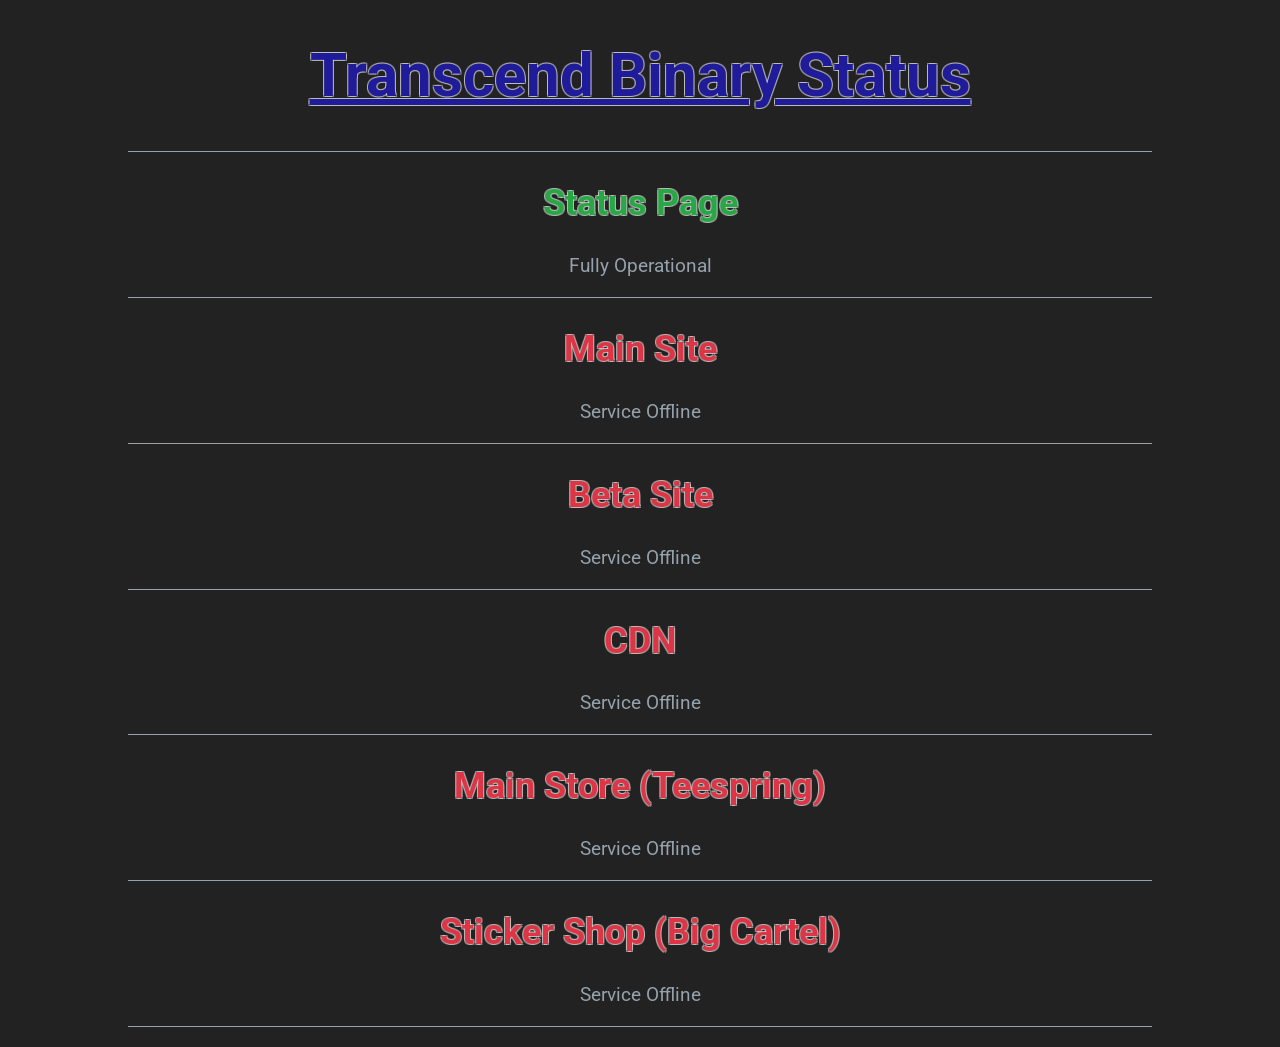
==== index.html @ 592cfc51 "rename status.html to index.html" ====
<!DOCTYPE html>
<html lang="en">
<head>
<meta charset="UTF-8">
<meta name="viewport" content="width=device-width, initial-scale=1.0">
<title>Transcend Binary | Status</title>

<link rel="preconnect" href="https://fonts.googleapis.com">
<link rel="preconnect" href="https://fonts.gstatic.com" crossorigin>
<link href="https://fonts.googleapis.com/css2?family=Roboto:wght@300;400;500;700&display=swap" rel="stylesheet">

<style>
  body {
    background-color: #222;
    font-family: 'Roboto', sans-serif;
    font-size: 150%;
    text-align: center;
    margin: 0;
  }

  hr {
    border: 0;
    border-top: 1px solid #95a1ac;
    margin: 20px auto;
    width: 80%;
  }

  p {
    color: #95a1ac;
    font-size: 80%;
  }

  h1, h2, h3, h4, h5, h6 {
    color: #eee;
    text-shadow: 
      -1px -1px 0 rgba(238, 238, 238, 0.5), 
       1px -1px 0 rgba(238, 238, 238, 0.5), 
      -1px  1px 0 rgba(238, 238, 238, 0.5), 
       1px  1px 0 rgba(238, 238, 238, 0.5);
  }

  h1 {
    color: #1f1b99;
    text-decoration: underline;
    font-size: 250%;
  }

  .spinner {
    display: inline-block;
    width: 14px;
    height: 14px;
    margin-left: 10px;
    border: 2px solid rgba(238, 238, 238, 0.3);
    border-top: 2px solid #95a1ac;
    border-radius: 50%;
    animation: spin 0.8s linear infinite;
    vertical-align: middle;
  }

  @keyframes spin {
    to { transform: rotate(360deg); }
  }

  .hidden {
    display: none;
  }
</style>
</head>

<body>

<h1>Transcend Binary Status</h1>
<hr>

<h2 style="color: #28a745">Status Page</h2>
<p>Fully Operational</p>

<hr>

<h2 id="mainSite">
  Main Site
  <span class="spinner" id="mainSiteSpinner"></span>
</h2>
<p id="mainSiteStatus"></p>

<hr>

<h2 id="betaSite">
  Beta Site
  <span class="spinner" id="betaSiteSpinner"></span>
</h2>
<p id="betaSiteStatus"></p>

<hr>

<h2 id="cdn">
  CDN
  <span class="spinner" id="cdnSpinner"></span>
</h2>
<p id="cdnStatus"></p>

<hr>

<h2 id="teespring">
  Main Store (Teespring)
  <span class="spinner" id="teespringSpinner"></span>
</h2>
<p id="teespringStatus"></p>

<hr>

<h2 id="bigCartel">
  Sticker Shop (Big Cartel)
  <span class="spinner" id="bigCartelSpinner"></span>
</h2>
<p id="bigCartelStatus"></p>

<hr>

<script>
const red = "Service Offline";
const green = "Service Online";

async function checkService(url, headerId, textId, spinnerId) {
  const header = document.getElementById(headerId);
  const text = document.getElementById(textId);
  const spinner = document.getElementById(spinnerId);

  try {
    await fetch(url, { mode: "no-cors" });

    header.style.color = "#28a745";
    text.textContent = green;

  } catch {
    header.style.color = "#dc3545";
    text.textContent = red;
  }

  spinner.classList.add("hidden");
}

checkService("https://transcendbinary.co.uk", "mainSite", "mainSiteStatus", "mainSiteSpinner");
checkService("https://beta.transcendbinary.co.uk", "betaSite", "betaSiteStatus", "betaSiteSpinner");
checkService("https://cdn.transcendbinary.co.uk", "cdn", "cdnStatus", "cdnSpinner");
checkService("https://store.transcendbinary.co.uk", "teespring", "teespringStatus", "teespringSpinner");
checkService("https://stickers.transcendbinary.co.uk", "bigCartel", "bigCartelStatus", "bigCartelSpinner");
</script>

</body>
</html>
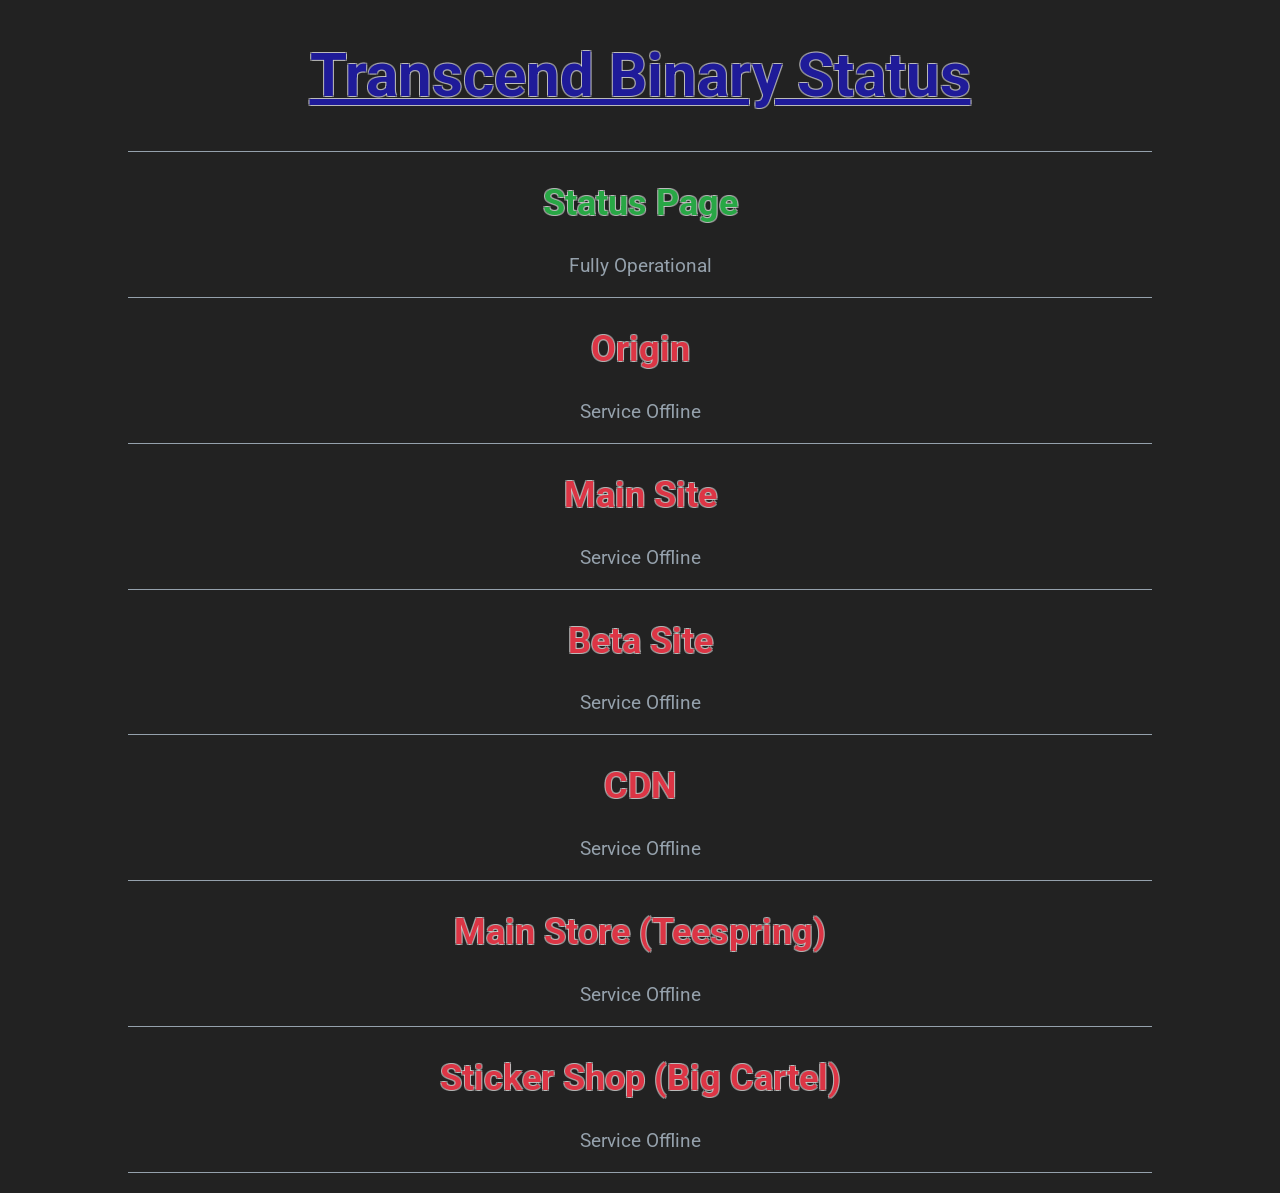
==== commit 991f4232: "Update status page with origin site check" ====
--- a/index.html
+++ b/index.html
@@ -77,6 +77,14 @@
 
 <hr>
 
+<h2 id="origin">
+  Origin
+  <span class="spinner" id="originSpinner"></span>
+</h2>
+<p id="originStatus"></p>
+
+<hr>
+
 <h2 id="mainSite">
   Main Site
   <span class="spinner" id="mainSiteSpinner"></span>
@@ -140,6 +148,7 @@
   spinner.classList.add("hidden");
 }
 
+checkService("https://transcendbinary.co.uk", "origin", "originStatus", "originSpinner");
 checkService("https://transcendbinary.co.uk", "mainSite", "mainSiteStatus", "mainSiteSpinner");
 checkService("https://beta.transcendbinary.co.uk", "betaSite", "betaSiteStatus", "betaSiteSpinner");
 checkService("https://cdn.transcendbinary.co.uk", "cdn", "cdnStatus", "cdnSpinner");
@@ -149,3 +158,4 @@
 
 </body>
 </html>
+
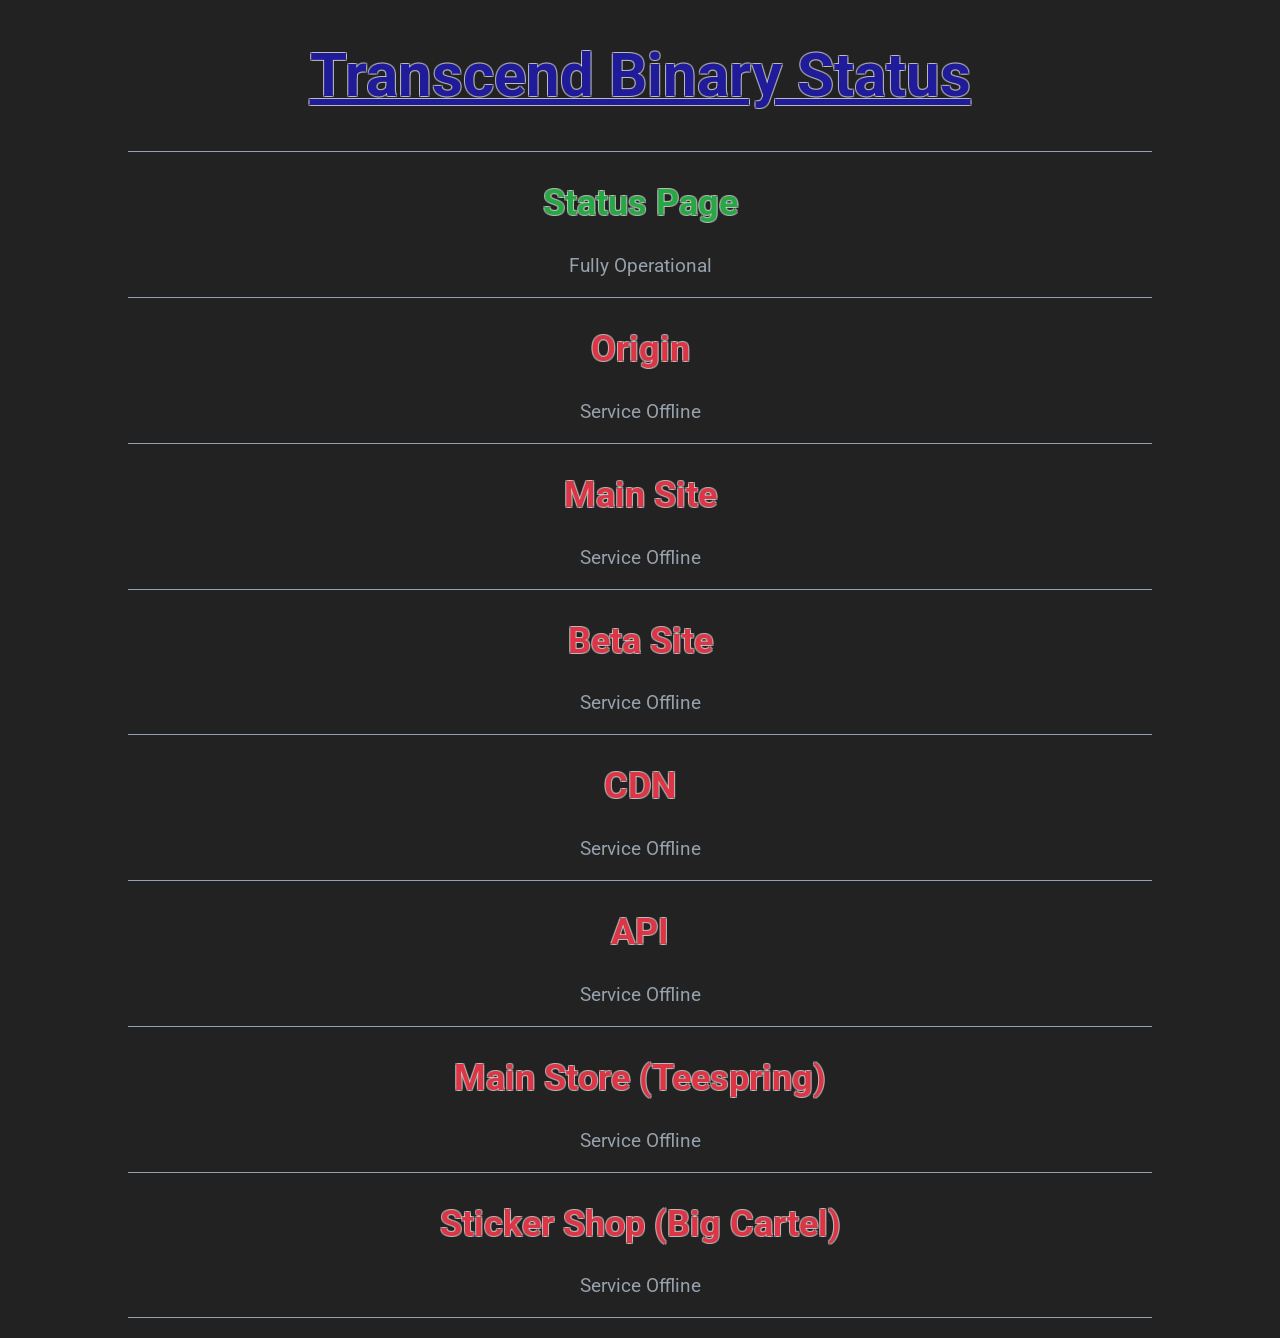
==== commit db39609f: "Added API status" ====
--- a/index.html
+++ b/index.html
@@ -109,6 +109,14 @@
 
 <hr>
 
+<h2 id="api">
+  API
+  <span class="spinner" id="apiSpinner"></span>
+</h2>
+<p id="apiStatus"></p>
+
+<hr>
+
 <h2 id="teespring">
   Main Store (Teespring)
   <span class="spinner" id="teespringSpinner"></span>
@@ -152,6 +160,7 @@
 checkService("https://transcendbinary.co.uk", "mainSite", "mainSiteStatus", "mainSiteSpinner");
 checkService("https://beta.transcendbinary.co.uk", "betaSite", "betaSiteStatus", "betaSiteSpinner");
 checkService("https://cdn.transcendbinary.co.uk", "cdn", "cdnStatus", "cdnSpinner");
+checkService("https://api.transcendbinary.co.uk", "api", "apiStatus", "apiSpinner");
 checkService("https://store.transcendbinary.co.uk", "teespring", "teespringStatus", "teespringSpinner");
 checkService("https://stickers.transcendbinary.co.uk", "bigCartel", "bigCartelStatus", "bigCartelSpinner");
 </script>
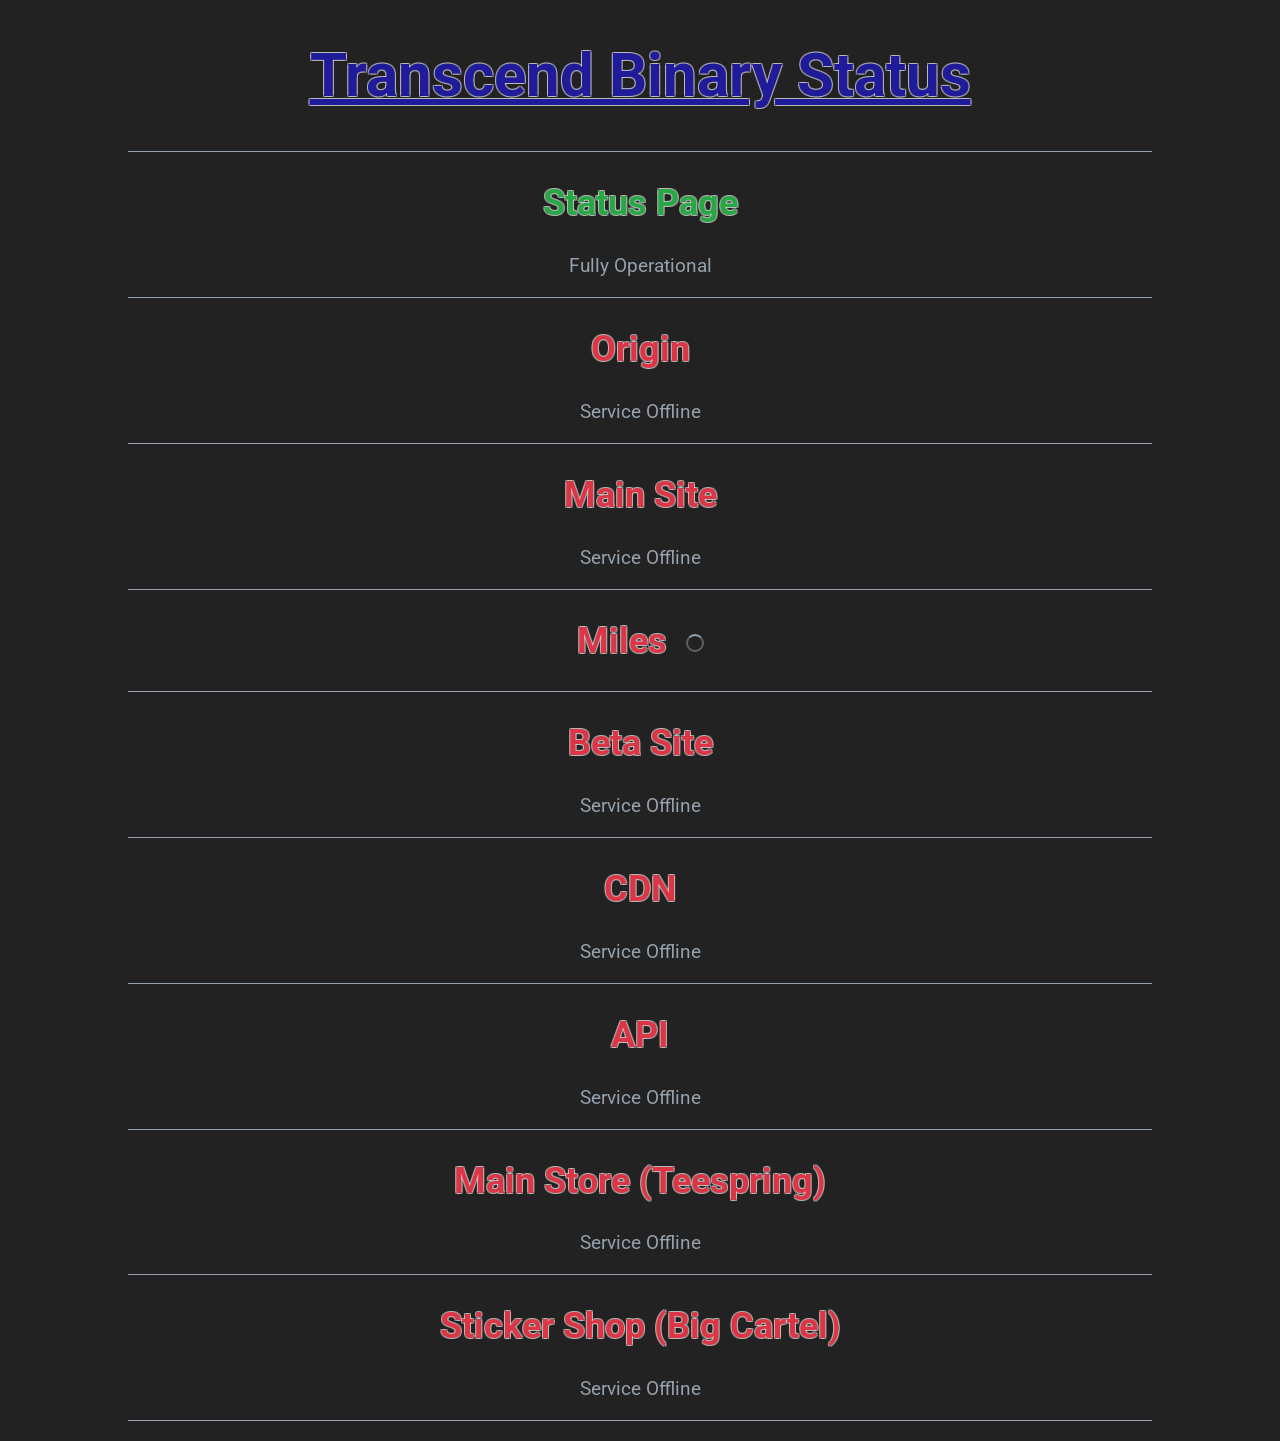
==== commit 2f086bd5: "Add 'Miles' section and update service check URLs Updated the status page to include a new section f" ====
--- a/index.html
+++ b/index.html
@@ -91,6 +91,14 @@
 </h2>
 <p id="mainSiteStatus"></p>
 
+  <hr>
+
+<h2 id="miles">
+  Miles
+  <span class="spinner" id="milesSiteSpinner"></span>
+</h2>
+<p id="milesSiteStatus"></p>
+  
 <hr>
 
 <h2 id="betaSite">
@@ -157,7 +165,8 @@
 }
 
 checkService("https://transcendbinary.co.uk", "origin", "originStatus", "originSpinner");
-checkService("https://transcendbinary.co.uk", "mainSite", "mainSiteStatus", "mainSiteSpinner");
+checkService("https://www.transcendbinary.co.uk", "mainSite", "mainSiteStatus", "mainSiteSpinner");
+checkService("https://TranscendBinaryMiles.zapier.app", "miles", "milesStatus", "milesSpinner");
 checkService("https://beta.transcendbinary.co.uk", "betaSite", "betaSiteStatus", "betaSiteSpinner");
 checkService("https://cdn.transcendbinary.co.uk", "cdn", "cdnStatus", "cdnSpinner");
 checkService("https://api.transcendbinary.co.uk", "api", "apiStatus", "apiSpinner");
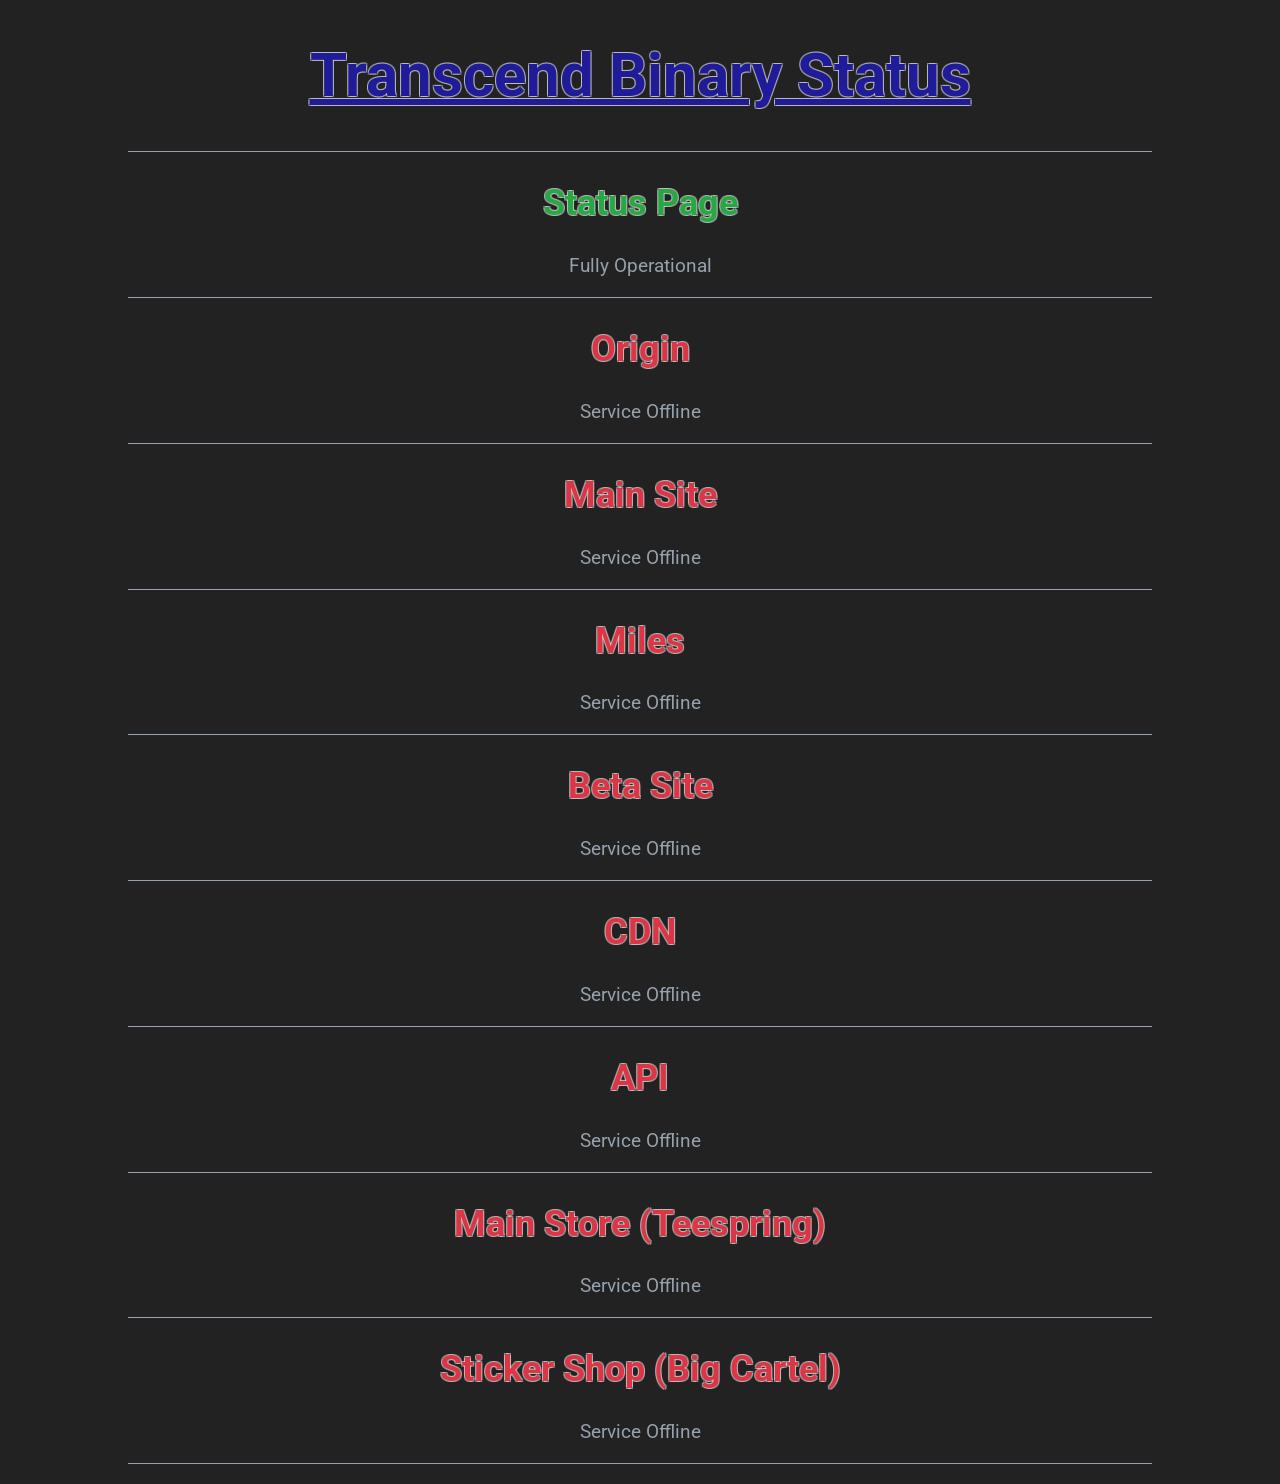
==== commit 30310bc2: "Fix HTML encoding issues in index.html" ====
--- a/index.html
+++ b/index.html
@@ -95,9 +95,9 @@
 
 <h2 id="miles">
   Miles
-  <span class="spinner" id="milesSiteSpinner"></span>
+  <span class="spinner" id="milesSpinner"></span>
 </h2>
-<p id="milesSiteStatus"></p>
+<p id="milesStatus"></p>
   
 <hr>
 
